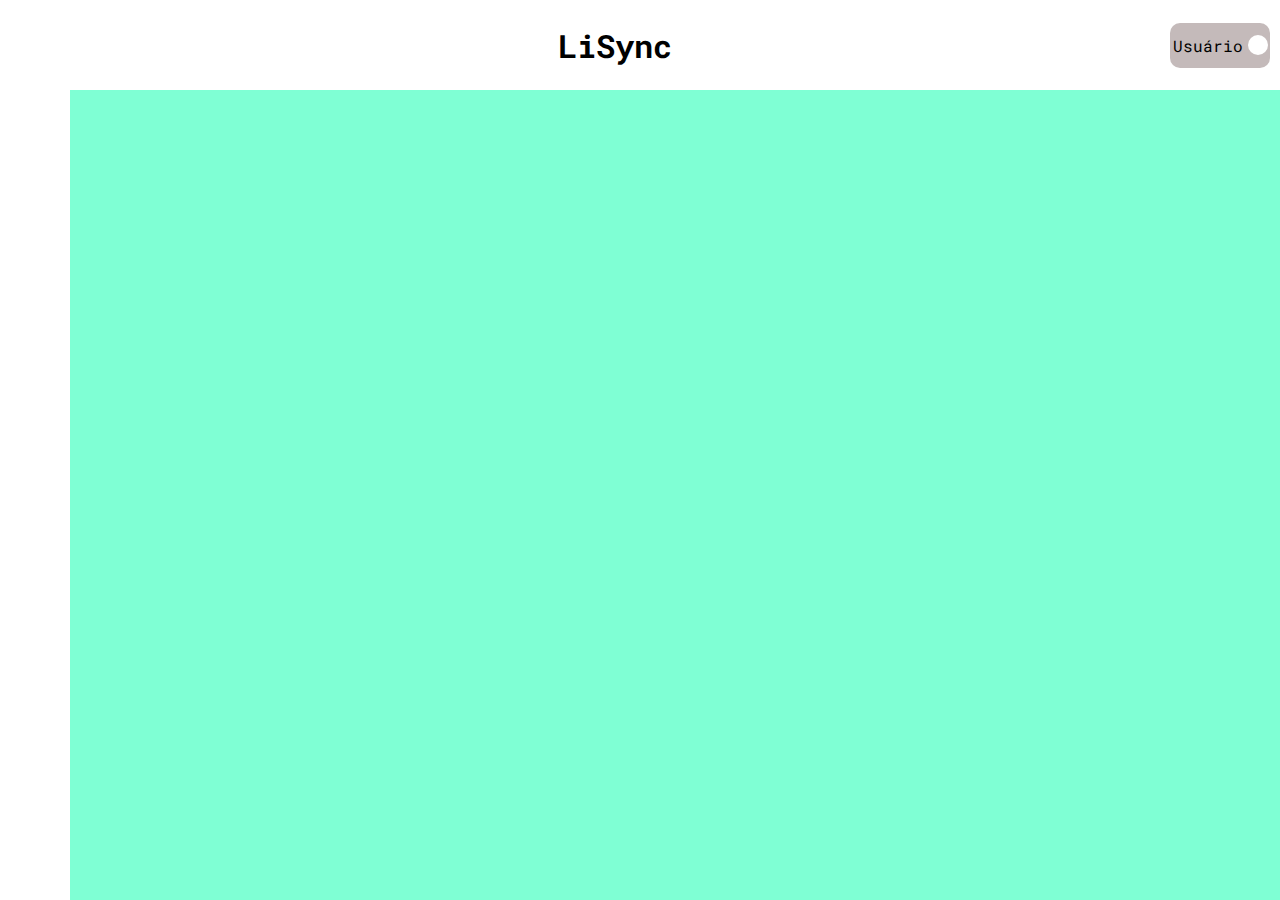
==== pInicial/p_inicial.html @ 3f2d3cef "Página inicial adicionada" ====
<!DOCTYPE html>
<html lang="PT-BR">
<head>
    <meta charset="UTF-8">
    <meta name="viewport" content="width=device-width, initial-scale=1.0">
    <title>lIsYN</title>
    <link rel="stylesheet" href="p_inicial.css">
</head>
<body>
    <header>
        <div id="logo">Logo</div>
        <h1>LiSync</h1>
        <div id="perfil">
            <p>Usuário</p>
            <div id="perfil1"></div>
        </div>
    </header>
    <main>
        <div id="lateral"></div>
        <div id="central"></div>
    </main>
    <script src="p_inicial.js"></script>
</body>
</html>
---- pInicial/p_inicial.css ----
@import url('https://fonts.googleapis.com/css2?family=Poppins:wght@400;500;600;700;900&family=Roboto+Mono&family=Roboto:wght@300;400;500;700&display=swap');


* {
    margin: 0; padding: 0;
    box-sizing: border-box;
    font-family: "roboto mono";
}

html {
    width: 100%; height: 100%;
}

body {
    width: 100%; height: 100%;
}

/*@media only screen and (max-width: 800px){}*/

@media only screen and (min-width: 601px){
    body {
        background-color: aquamarine;
    }

    header {
        position: fixed;
        width: 100%; height: 10%;
        background-color: white;
        display: flex;
        justify-content: space-between;
        align-items: center;
    }

    #logo {
        margin-left: 10px;
        width: 50px; height: 50px;
        background-color: rgb(196, 186, 186);
        display: flex;
        align-items: center;
        justify-content: center;
        border-radius: 50%;

    }

    #perfil {
        margin-right: 10px;        width: 100px; height: 50%;
        background-color: rgb(196, 186, 186);
        display: flex;
        align-items: center;
        justify-content: space-around;
        border-radius: 10px;
    }

    #perfil1 {
        background-color: white;
        width: 20px; height: 20px;
        border-radius: 50%;
    }

    main {
        width: 100%; height: 100%;
    }

    #lateral {
        position: fixed;
        width: 70px; height: 100%;
        background-color: white;
    }
}
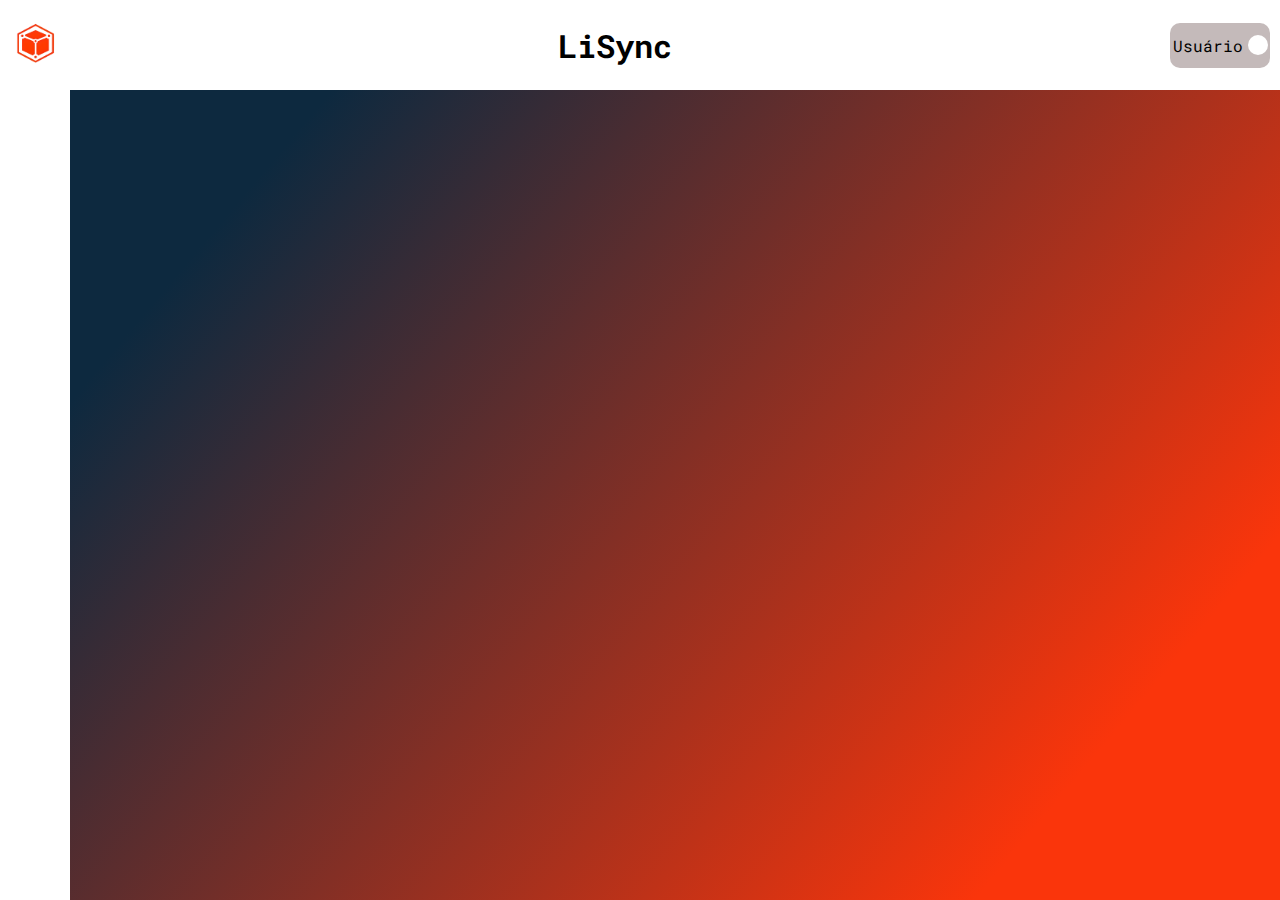
==== commit 9237f5a1: "Atualização feita na casa do Jean" ====
--- a/pInicial/p_inicial.html
+++ b/pInicial/p_inicial.html
@@ -4,11 +4,12 @@
     <meta charset="UTF-8">
     <meta name="viewport" content="width=device-width, initial-scale=1.0">
     <title>lIsYN</title>
+    <link rel="stylesheet" href="https://stackpath.bootstrapcdn.com/bootstrap/4.1.3/css/bootstrap.min.css" integrity="sha384-MCw98/SFnGE8fJT3GXwEOngsV7Zt27NXFoaoApmYm81iuXoPkFOJwJ8ERdknLPMO" crossorigin="anonymous">
     <link rel="stylesheet" href="p_inicial.css">
 </head>
 <body>
     <header>
-        <div id="logo">Logo</div>
+        <div id="logo"></div>
         <h1>LiSync</h1>
         <div id="perfil">
             <p>Usuário</p>
@@ -16,9 +17,11 @@
         </div>
     </header>
     <main>
-        <div id="lateral"></div>
+        <div id="lateral">
+        </div>
         <div id="central"></div>
     </main>
+    <script src="../login/login.js"></script>
     <script src="p_inicial.js"></script>
 </body>
 </html>--- a/pInicial/p_inicial.css
+++ b/pInicial/p_inicial.css
@@ -1,5 +1,16 @@
 @import url('https://fonts.googleapis.com/css2?family=Poppins:wght@400;500;600;700;900&family=Roboto+Mono&family=Roboto:wght@300;400;500;700&display=swap');
 
+:root {
+    --cor-1: #17BEBB;
+    --cor-1_1: #19d3d0;
+    --cor-2: #145688;
+    --cor-3: #FFFFFF;
+    --cor-4: #6c6cff;
+    --cor-4_1: #104268;
+    --cor-5: #FA350B;
+    --cor-7: #cf2f0c;
+    --cor-6: #0D293F;
+}
 
 * {
     margin: 0; padding: 0;
@@ -13,6 +24,7 @@
 
 body {
     width: 100%; height: 100%;
+    background-image: linear-gradient(130deg, var(--cor-6) 20%, var(--cor-5) 85%);
 }
 
 /*@media only screen and (max-width: 800px){}*/
@@ -20,9 +32,11 @@
 @media only screen and (min-width: 601px){
     body {
         background-color: aquamarine;
+        display: flex;
     }
 
     header {
+        z-index: 1;
         position: fixed;
         width: 100%; height: 10%;
         background-color: white;
@@ -34,12 +48,14 @@
     #logo {
         margin-left: 10px;
         width: 50px; height: 50px;
-        background-color: rgb(196, 186, 186);
+        background-image: url(../imagens/Logo-Liara.png);
+        background-repeat: no-repeat;
+        background-size: cover;
+        background-position: center;
         display: flex;
         align-items: center;
         justify-content: center;
         border-radius: 50%;
-
     }
 
     #perfil {
@@ -58,7 +74,8 @@
     }
 
     main {
-        width: 100%; height: 100%;
+        width: 100%; height: 90%;
+        display: flex;
     }
 
     #lateral {
@@ -66,4 +83,6 @@
         width: 70px; height: 100%;
         background-color: white;
     }
+
+
 }